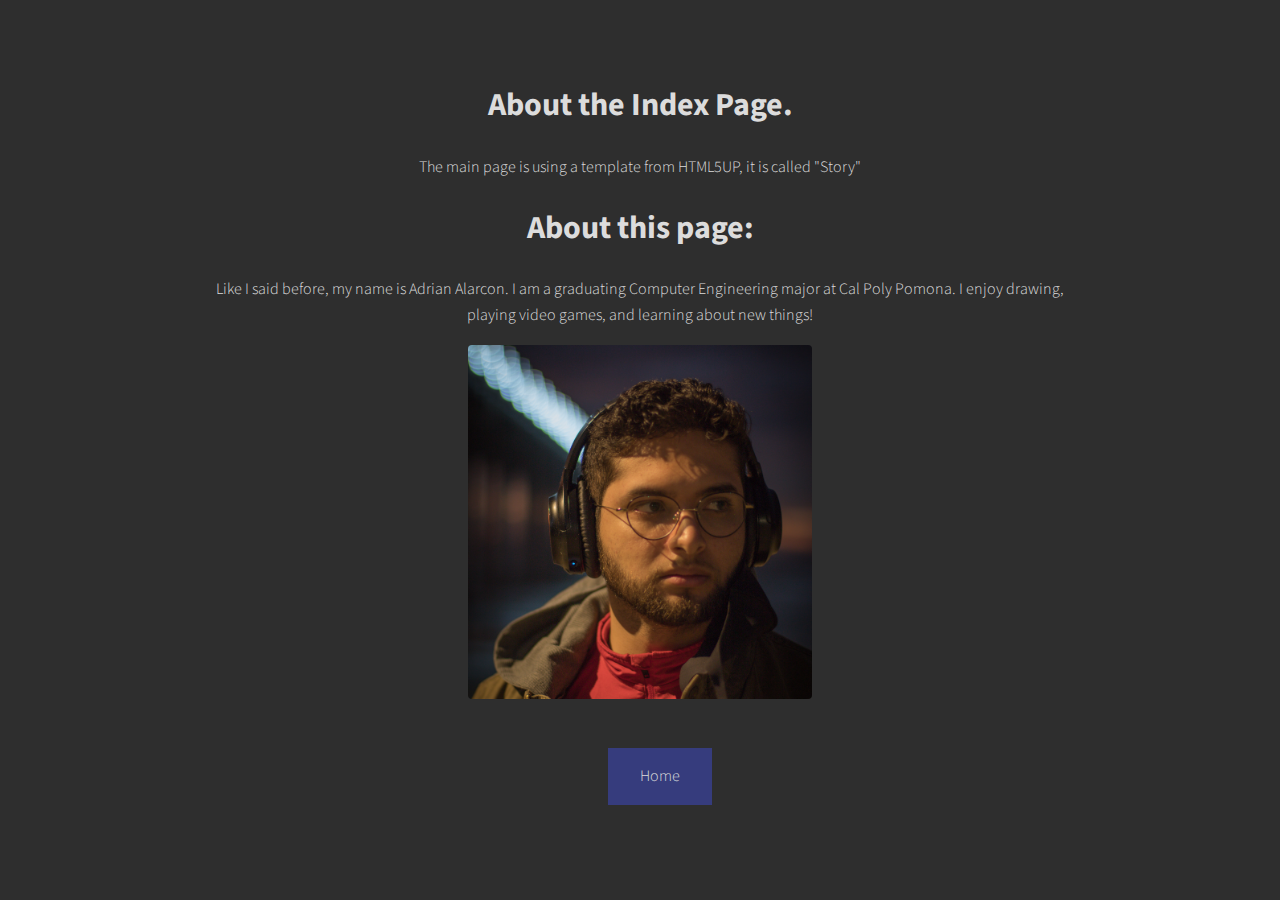
==== aboutme.html @ 04c5b6f2 "added favicon" ====
<!doctype html>
<html>
	<head>
		<meta charset="utf-8">
		<title>Adrian Alarcon - About Me</title>
		<link rel="stylesheet" href="assets/css/aboutme.css" />	<!-- Access to CSS file -->
		<!-- Favicon -->
		<link rel="icon" href="assets/images/favicon.png">
	</head>
	<body>
		<!-- Wrapper -->
		<div id="wrapper" class="divided">
			
			<!-- Banner -->
			<section>
				<div>
				  <h1>About the Index Page.</h1>
				  <p>The main page is using a template from HTML5UP, it is called "Story"</p>
			  </div>
			</section>
			
			<section id="first" class="">
				<div class="">
					<h1>About this page:</h1>
					<p>Like I said before, my name is Adrian Alarcon. I am a graduating Computer Engineering major at Cal Poly Pomona. I enjoy drawing, playing video games, and learning about new things! </p>
					
				</div>
				<div class="image">
					<img src="assets/images/self-portrait.jpg" alt="" id="portrait">
				</div>
			</section>
		
		<!-- Footer -->
			<footer class="">
				<div class="">	
					<ul class="">
						<li><a href="index" class="button">Home</a></li>
					</ul>
				</div>
			</footer>
		</div>
	</body>
</html>
---- assets/css/aboutme.css ----
/* CSS Document */
@import url("https://fonts.googleapis.com/css?family=Source+Sans+Pro:300,300i,400,400i");

/* Text */
body{
	font-family: "Source Sans Pro", Helvetica, sans-serif;
	font-size: 1rem;
	font-weight: 300;
	line-height: 1.65;
	padding-top: 50px;
	padding-left: 10px;
	padding-right: 10px;
	}

#wrapper {
	margin-right: auto;
	margin-left: auto;
	
	max-width: 960px;
	
	padding-right: 10px;
	padding-left: 10px;
}

#wrapper.divided {
	
}

div {
	padding-left: 50px;
	padding-right: 50px;
}

h1,h2, p, ul, li{
	margin-left: auto;
	margin-right: auto;
	text-align: center;
	color: #DCDCDC;
} 

footer{
	padding-top: 25px;
}

body {
	background-color: #2E2E2E;
}

/* Image */
	.image {
		border: 0;
		border-radius: 4px;
		display: inline-block;
		position: relative;
	}

		.image img {
			display: block;
			border-radius: 4px;
		}

	#portrait {
		width: 40%;
		height: auto;
		display: block;
		margin-left: auto;
		margin-right: auto;
	}

/* Button */
	.button {
	 	background-color: #363C7D;
		border: none;
	  	color: #DCDCDC;
		text-decoration: none;
	  	padding: 15px 32px;
		display: inline-block;
		font-size: auto;
		}

/* Lists */
ul {
	list-style-type: none;
}	

.list {
		text-align: center;
	font-family: "Source Sans Pro", Helvetica, sans-serif;
	}

/* Footer*/
footer {
	text-align: center;
}
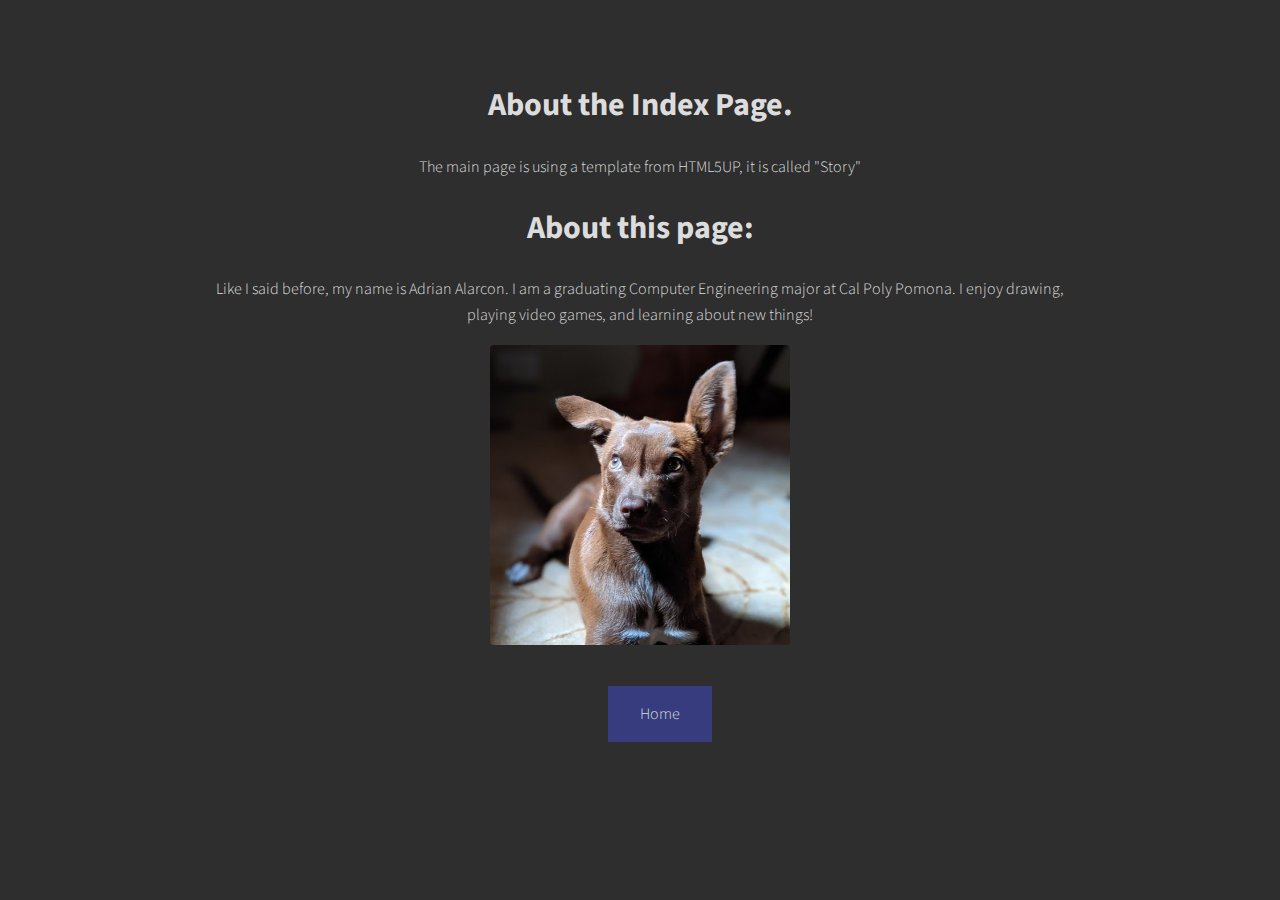
==== commit 2dd501b8: "centered dog" ====
--- a/aboutme.html
+++ b/aboutme.html
@@ -26,7 +26,7 @@
 					
 				</div>
 				<div class="image">
-					<img src="assets/images/self-portrait.jpg" alt="" id="portrait">
+					<img src="assets/images/cherie.jpg" alt="" id="cherie">
 				</div>
 			</section>
 		
@@ -34,7 +34,7 @@
 			<footer class="">
 				<div class="">	
 					<ul class="">
-						<li><a href="index" class="button">Home</a></li>
+						<li><a href="/" class="button">Home</a></li>
 					</ul>
 				</div>
 			</footer>
--- a/assets/css/aboutme.css
+++ b/assets/css/aboutme.css
@@ -47,22 +47,17 @@
 }
 
 /* Image */
-	.image {
+	.image img {
 		border: 0;
 		border-radius: 4px;
-		display: inline-block;
+		display: block;
 		position: relative;
 	}
 
-		.image img {
-			display: block;
-			border-radius: 4px;
-		}
-
-	#portrait {
-		width: 40%;
-		height: auto;
-		display: block;
+	#cherie {
+		width: 300px;
+		height: 300px;
+		object-fit: cover;
 		margin-left: auto;
 		margin-right: auto;
 	}
@@ -75,6 +70,7 @@
 		text-decoration: none;
 	  	padding: 15px 32px;
 		display: inline-block;
+		object-fit: cover;
 		font-size: auto;
 		}
 
@@ -85,7 +81,6 @@
 
 .list {
 		text-align: center;
-	font-family: "Source Sans Pro", Helvetica, sans-serif;
 	}
 
 /* Footer*/
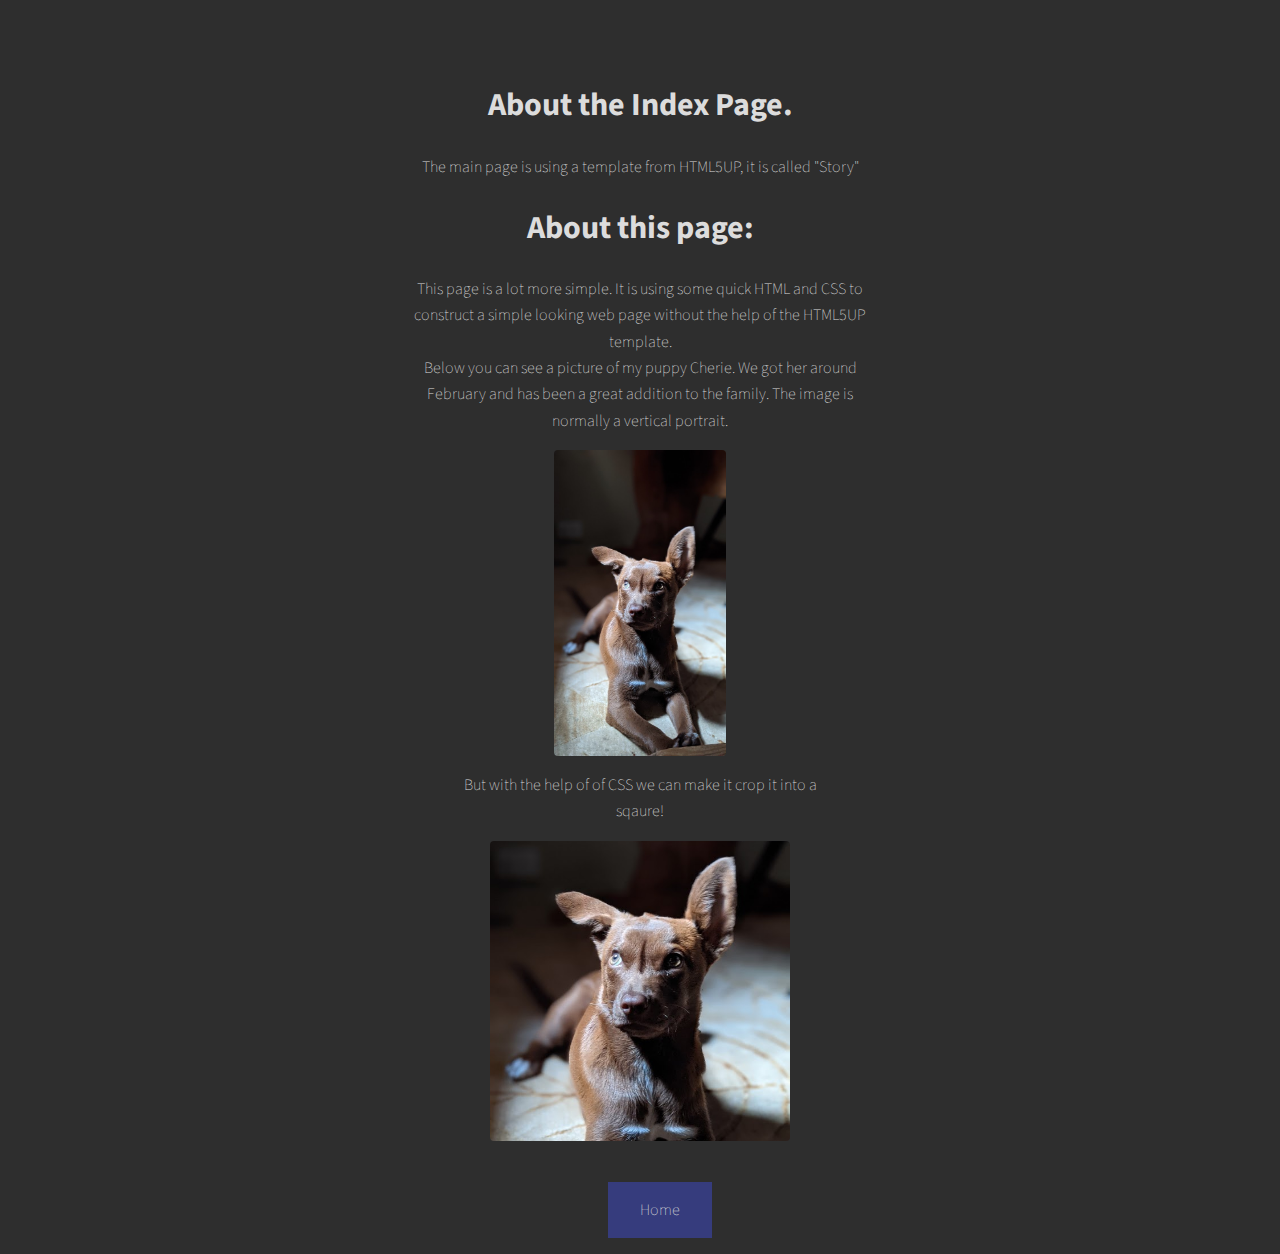
==== commit bfbc48d5: "Text Formatting" ====
--- a/aboutme.html
+++ b/aboutme.html
@@ -19,22 +19,26 @@
 			  </div>
 			</section>
 			
-			<section id="first" class="">
-				<div class="">
+			<section id="first">
+				<div>
 					<h1>About this page:</h1>
-					<p>Like I said before, my name is Adrian Alarcon. I am a graduating Computer Engineering major at Cal Poly Pomona. I enjoy drawing, playing video games, and learning about new things! </p>
+					<p>This page is a lot more simple. It is using some quick HTML and CSS to construct a simple looking web page without the help of the HTML5UP template.<br>Below you can see a picture of my puppy Cherie. We got her around February and has been a great addition to the family. The image is normally a vertical portrait.</p>
 					
 				</div>
 				<div class="image">
+					<img src="assets/images/cherie.jpg" alt="">
+					<div>
+						<p>But with the help of of CSS we can make it crop it into a sqaure!</p>
+					</div>
 					<img src="assets/images/cherie.jpg" alt="" id="cherie">
 				</div>
 			</section>
 		
 		<!-- Footer -->
-			<footer class="">
-				<div class="">	
-					<ul class="">
-						<li><a href="/" class="button">Home</a></li>
+			<footer>
+				<div>	
+					<ul>
+						<li><a href="." class="button">Home</a></li>
 					</ul>
 				</div>
 			</footer>
--- a/assets/css/aboutme.css
+++ b/assets/css/aboutme.css
@@ -5,7 +5,7 @@
 body{
 	font-family: "Source Sans Pro", Helvetica, sans-serif;
 	font-size: 1rem;
-	font-weight: 300;
+	font-weight: 100;
 	line-height: 1.65;
 	padding-top: 50px;
 	padding-left: 10px;
@@ -31,9 +31,9 @@
 	padding-right: 50px;
 }
 
-h1,h2, p, ul, li{
-	margin-left: auto;
-	margin-right: auto;
+h1,h2, p{
+	margin-left: 200px;
+	margin-right: 200px;
 	text-align: center;
 	color: #DCDCDC;
 } 
@@ -48,10 +48,14 @@
 
 /* Image */
 	.image img {
+		width: 20%;
+		height: auto;
 		border: 0;
 		border-radius: 4px;
 		display: block;
 		position: relative;
+		margin-left: auto;
+		margin-right: auto;
 	}
 
 	#cherie {
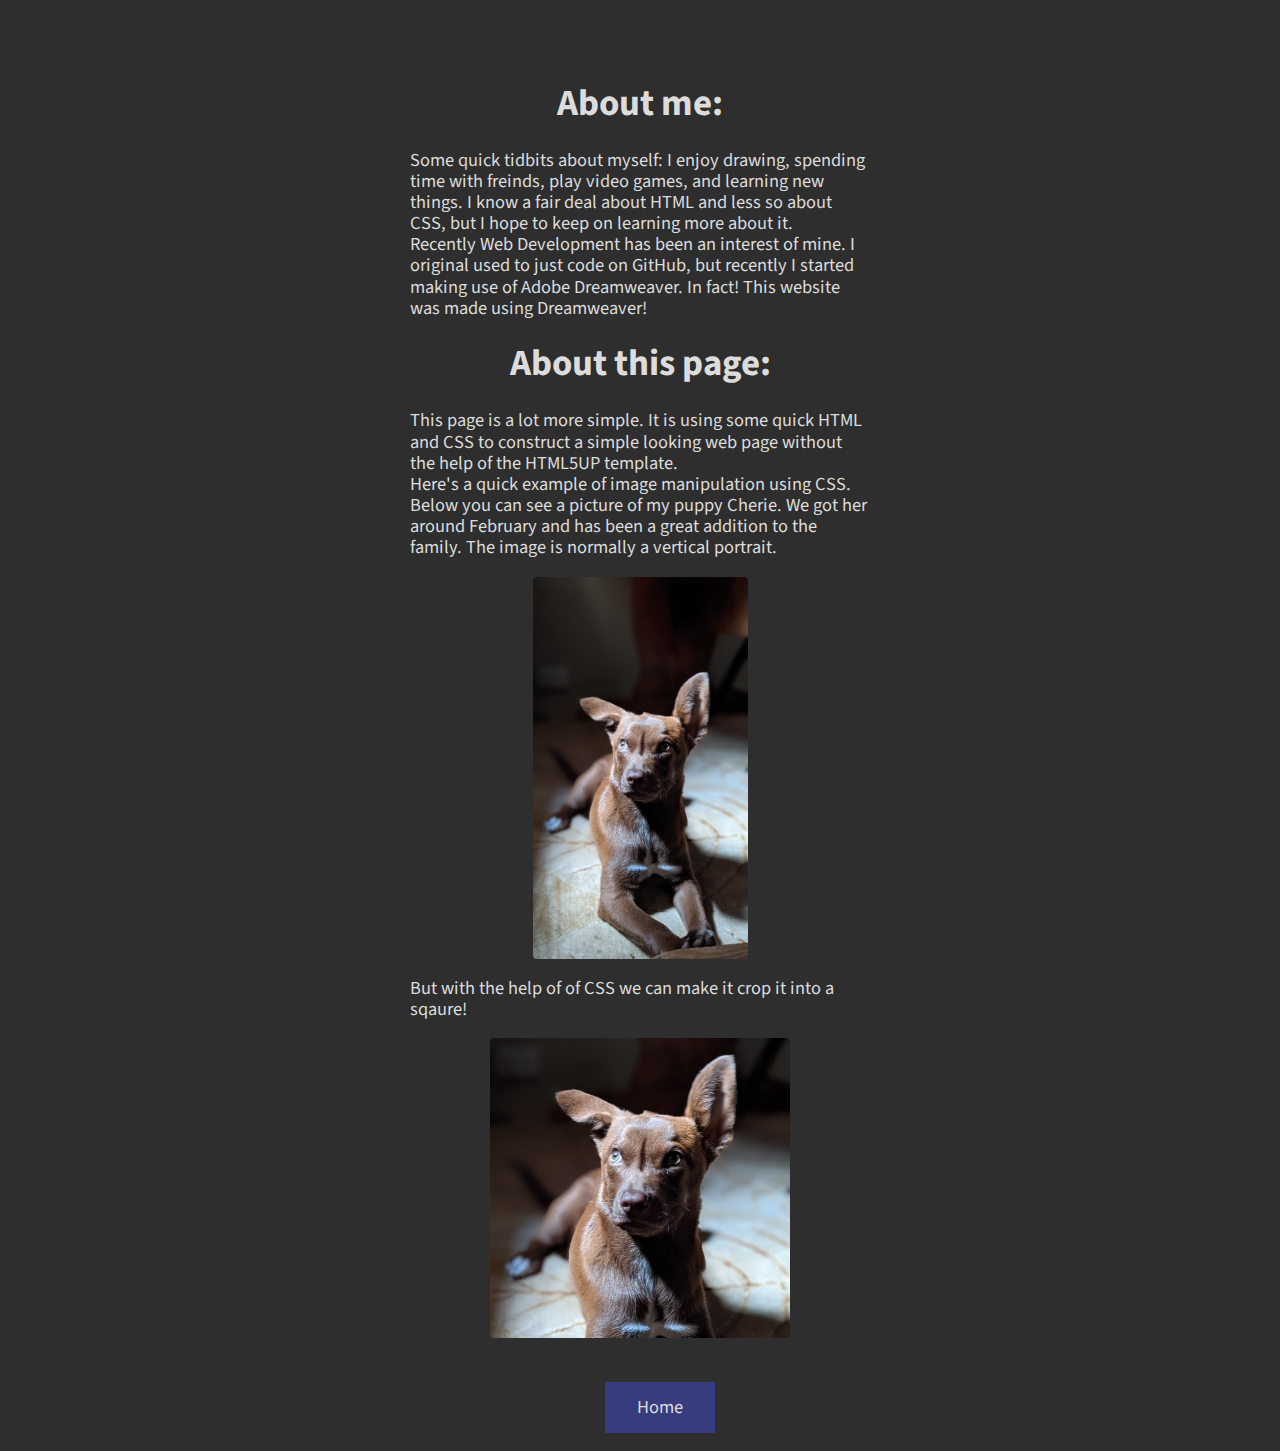
==== commit 49afdfb0: "Cherie" ====
--- a/aboutme.html
+++ b/aboutme.html
@@ -10,29 +10,24 @@
 	<body>
 		<!-- Wrapper -->
 		<div id="wrapper" class="divided">
-			
-			<!-- Banner -->
-			<section>
-				<div>
-				  <h1>About the Index Page.</h1>
-				  <p>The main page is using a template from HTML5UP, it is called "Story"</p>
-			  </div>
-			</section>
-			
-			<section id="first">
-				<div>
-					<h1>About this page:</h1>
-					<p>This page is a lot more simple. It is using some quick HTML and CSS to construct a simple looking web page without the help of the HTML5UP template.<br>Below you can see a picture of my puppy Cherie. We got her around February and has been a great addition to the family. The image is normally a vertical portrait.</p>
-					
-				</div>
-				<div class="image">
-					<img src="assets/images/cherie.jpg" alt="">
-					<div>
-						<p>But with the help of of CSS we can make it crop it into a sqaure!</p>
-					</div>
-					<img src="assets/images/cherie.jpg" alt="" id="cherie">
-				</div>
-			</section>
+			<div><h1>About me:</h1>
+				
+				<p>Some quick tidbits about myself: I enjoy drawing, spending time with freinds, play video games, and learning new things. I know a fair deal about HTML and less so about CSS, but I hope to keep on learning more about it.<br>Recently Web Development has been an interest of mine. I original used to just code on GitHub, but recently I started making use of Adobe Dreamweaver. In fact! This website was made using Dreamweaver!</p>
+				
+				<h1>About this page:</h1>
+				
+				<p>This page is a lot more simple. It is using some quick HTML and CSS to construct a simple looking web page without the help of the HTML5UP template.<br>Here's a quick example of image manipulation using CSS. Below you can see a picture of my puppy Cherie. We got her around February and has been a great addition to the family. The image is normally a vertical portrait.</p>
+
+			</div>
+			<div class="image">
+				<img src="assets/images/cherie.jpg" alt="">
+			</div>
+			<div>
+				<p>But with the help of of CSS we can make it crop it into a sqaure!</p>
+			</div>
+			<div class="image">	
+				<img src="assets/images/cherie.jpg" alt="" id="cherie">
+			</div>
 		
 		<!-- Footer -->
 			<footer>
--- a/assets/css/aboutme.css
+++ b/assets/css/aboutme.css
@@ -4,9 +4,9 @@
 /* Text */
 body{
 	font-family: "Source Sans Pro", Helvetica, sans-serif;
-	font-size: 1rem;
-	font-weight: 100;
-	line-height: 1.65;
+	font-size: 1.15rem;
+	font-weight: 400;
+	line-height: 1.15;
 	padding-top: 50px;
 	padding-left: 10px;
 	padding-right: 10px;
@@ -22,19 +22,26 @@
 	padding-left: 10px;
 }
 
-#wrapper.divided {
-	
-}
-
 div {
 	padding-left: 50px;
 	padding-right: 50px;
 }
 
-h1,h2, p{
+a {
+	color: lightblue;
+}
+
+h1,h2 {
 	margin-left: 200px;
 	margin-right: 200px;
 	text-align: center;
+	color: #DCDCDC;
+}
+
+p {
+	margin-left: 200px;
+	margin-right: 200px;
+	text-align: left;
 	color: #DCDCDC;
 } 
 
@@ -48,7 +55,7 @@
 
 /* Image */
 	.image img {
-		width: 20%;
+		width: 25%;
 		height: auto;
 		border: 0;
 		border-radius: 4px;
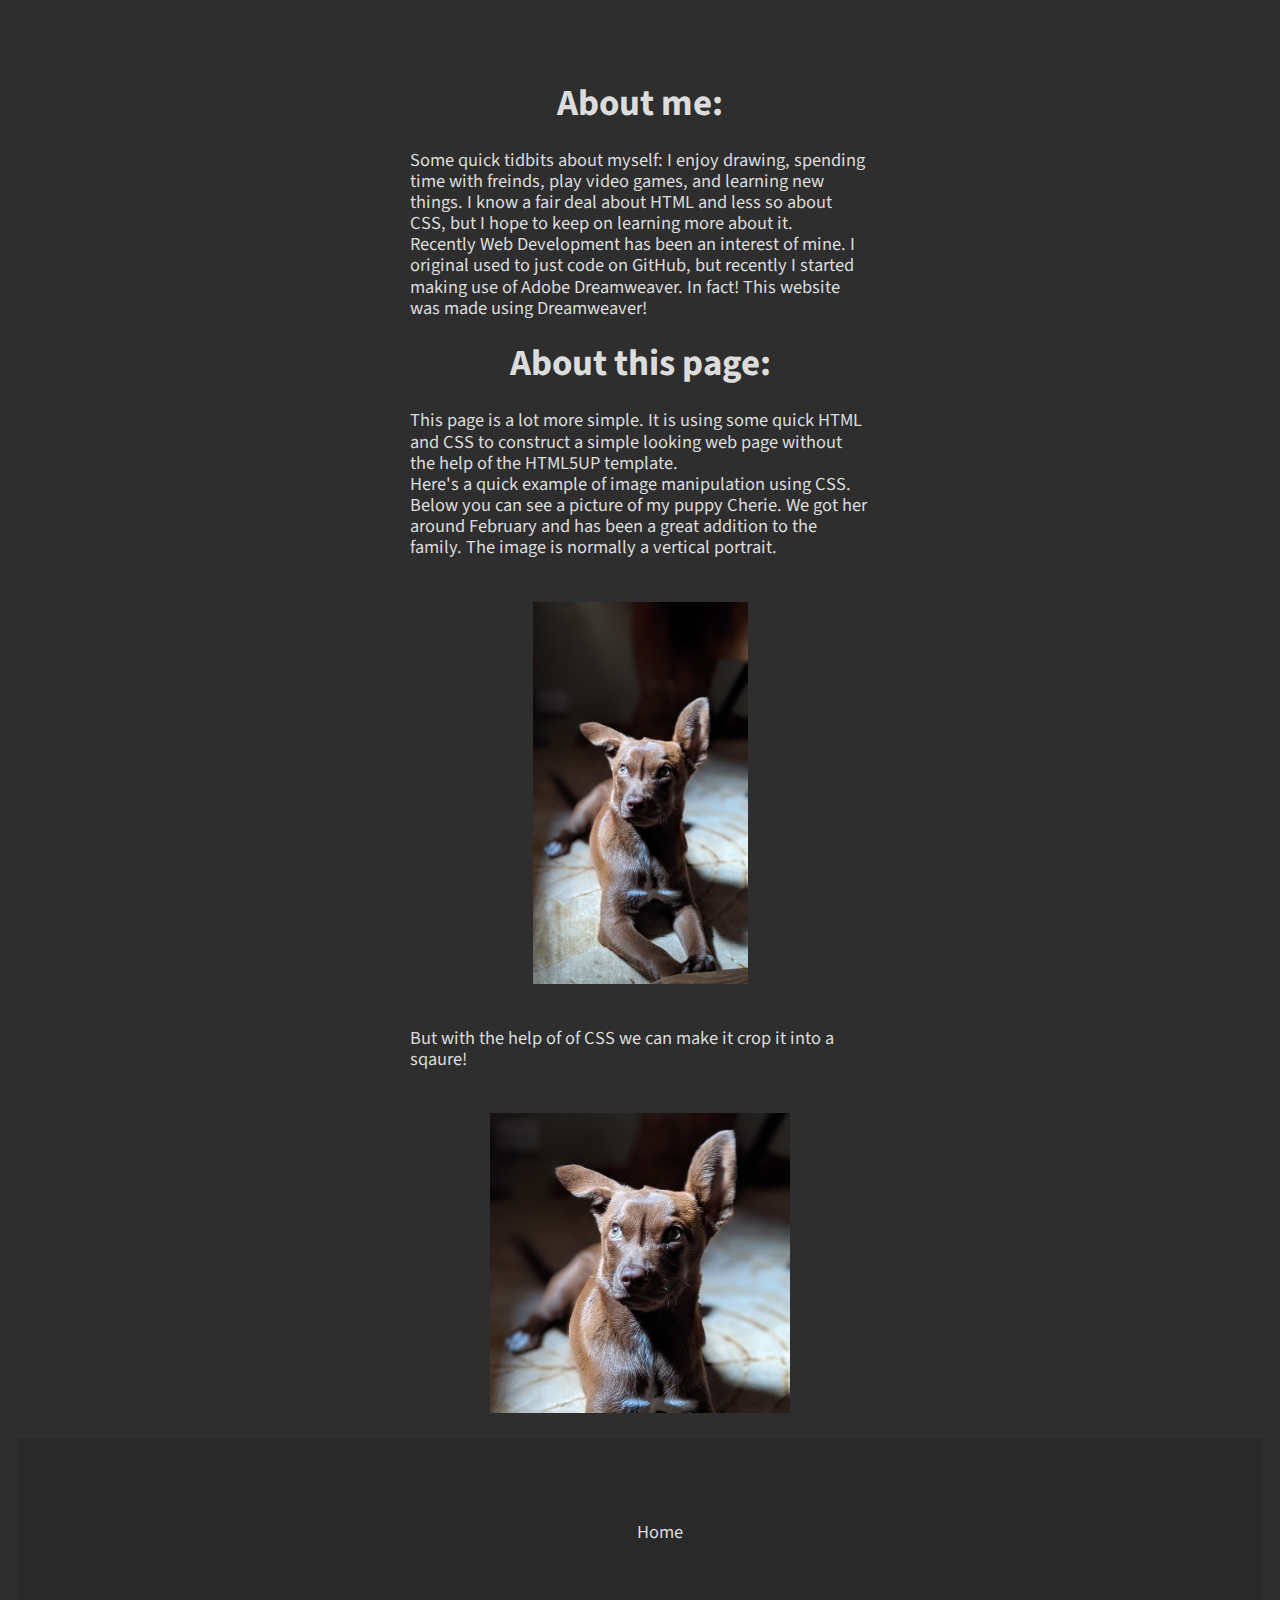
==== commit c57f5a77: "Footer Changes" ====
--- a/aboutme.html
+++ b/aboutme.html
@@ -1,5 +1,7 @@
 <!doctype html>
 <html>
+	
+	<!-- Header -->
 	<head>
 		<meta charset="utf-8">
 		<title>Adrian Alarcon - About Me</title>
@@ -7,6 +9,7 @@
 		<!-- Favicon -->
 		<link rel="icon" href="assets/images/favicon.png">
 	</head>
+	
 	<body>
 		<!-- Wrapper -->
 		<div id="wrapper" class="divided">
@@ -28,15 +31,15 @@
 			<div class="image">	
 				<img src="assets/images/cherie.jpg" alt="" id="cherie">
 			</div>
-		
-		<!-- Footer -->
-			<footer>
-				<div>	
-					<ul>
-						<li><a href="." class="button">Home</a></li>
-					</ul>
-				</div>
-			</footer>
 		</div>
 	</body>
+	
+<!-- Footer -->
+	<footer>
+		<div>	
+			<ul>
+				<li><a href="." class="button">Home</a></li>
+			</ul>
+		</div>
+	</footer>
 </html>
--- a/assets/css/aboutme.css
+++ b/assets/css/aboutme.css
@@ -2,7 +2,7 @@
 @import url("https://fonts.googleapis.com/css?family=Source+Sans+Pro:300,300i,400,400i");
 
 /* Text */
-body{
+body, footer{
 	font-family: "Source Sans Pro", Helvetica, sans-serif;
 	font-size: 1.15rem;
 	font-weight: 400;
@@ -63,6 +63,8 @@
 		position: relative;
 		margin-left: auto;
 		margin-right: auto;
+		padding-top: 25px;
+		padding-bottom: 25px;
 	}
 
 	#cherie {
@@ -75,14 +77,21 @@
 
 /* Button */
 	.button {
-	 	background-color: #363C7D;
-		border: none;
+	 	background-color: transparent;
+		border:thick;
 	  	color: #DCDCDC;
 		text-decoration: none;
 	  	padding: 15px 32px;
 		display: inline-block;
 		object-fit: cover;
 		font-size: auto;
+		border-radius: 3.75em;
+		}
+
+	button:hover,
+	.button:hover {
+			box-shadow: inset 0 0 0 1px #97E546;
+			color: #97E546 !important;
 		}
 
 /* Lists */
@@ -96,5 +105,8 @@
 
 /* Footer*/
 footer {
+	background-color: #292929;
 	text-align: center;
+	padding-top: 50px;
+	padding-bottom: 100px;
 }